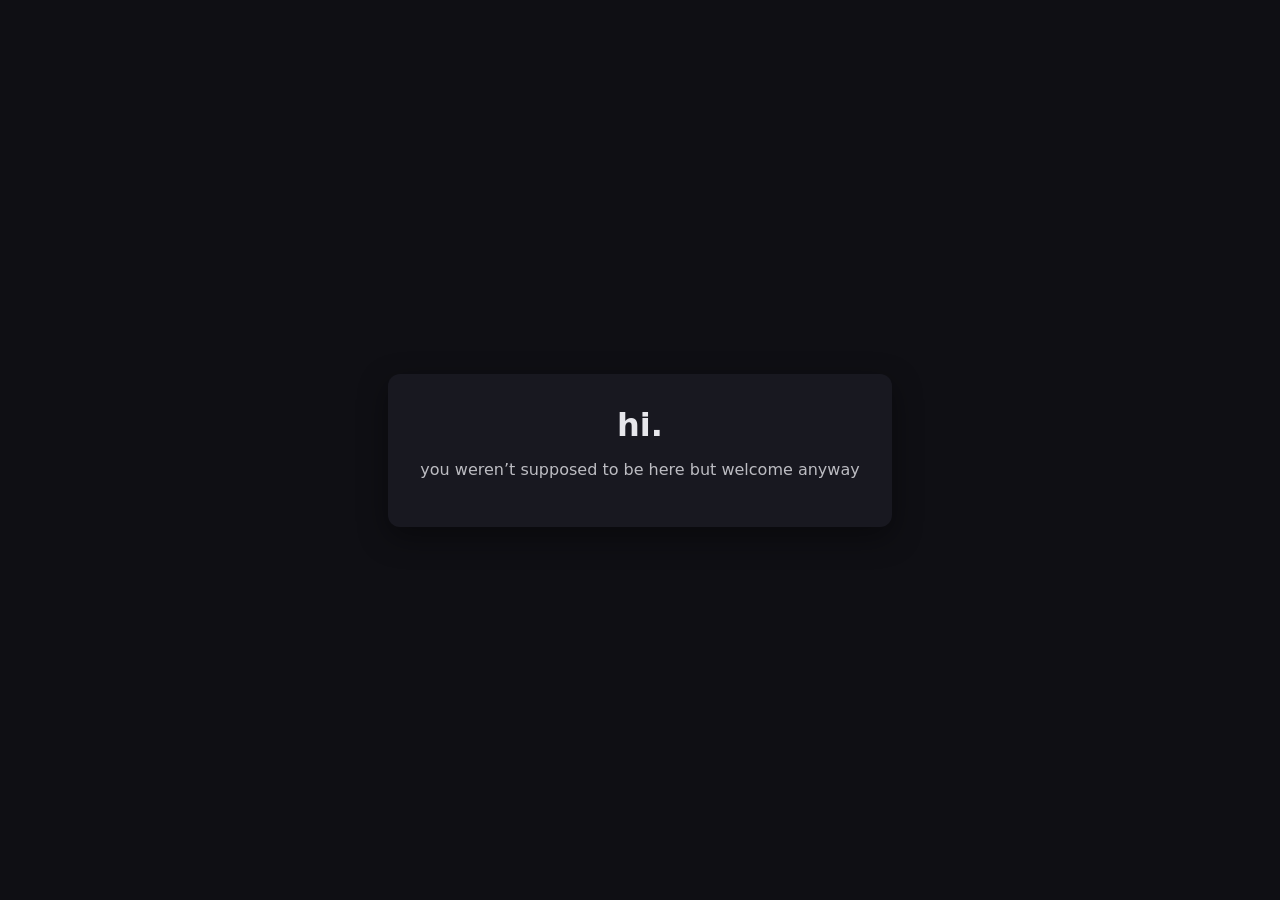
==== index.html @ 5958202e "upgrade to html" ====
<!DOCTYPE html>
<html lang="en">
<head>
  <meta charset="UTF-8">
  <title>lokiieo</title>

  <!-- basic mobile sanity -->
  <meta name="viewport" content="width=device-width, initial-scale=1.0">

  <!-- vibes -->
  <style>
    body {
      background: #0f0f14;
      color: #e6e6eb;
      font-family: system-ui, sans-serif;
      display: flex;
      align-items: center;
      justify-content: center;
      height: 100vh;
      margin: 0;
    }

    .box {
      text-align: center;
      padding: 2rem;
      border-radius: 12px;
      background: #181820;
      box-shadow: 0 10px 30px rgba(0,0,0,0.4);
    }

    h1 {
      margin: 0 0 0.5rem;
    }

    p {
      opacity: 0.8;
    }
  </style>
</head>
<body>
  <div class="box">
    <h1>hi.</h1>
    <p>you weren’t supposed to be here but welcome anyway</p>
  </div>
</body>
</html>
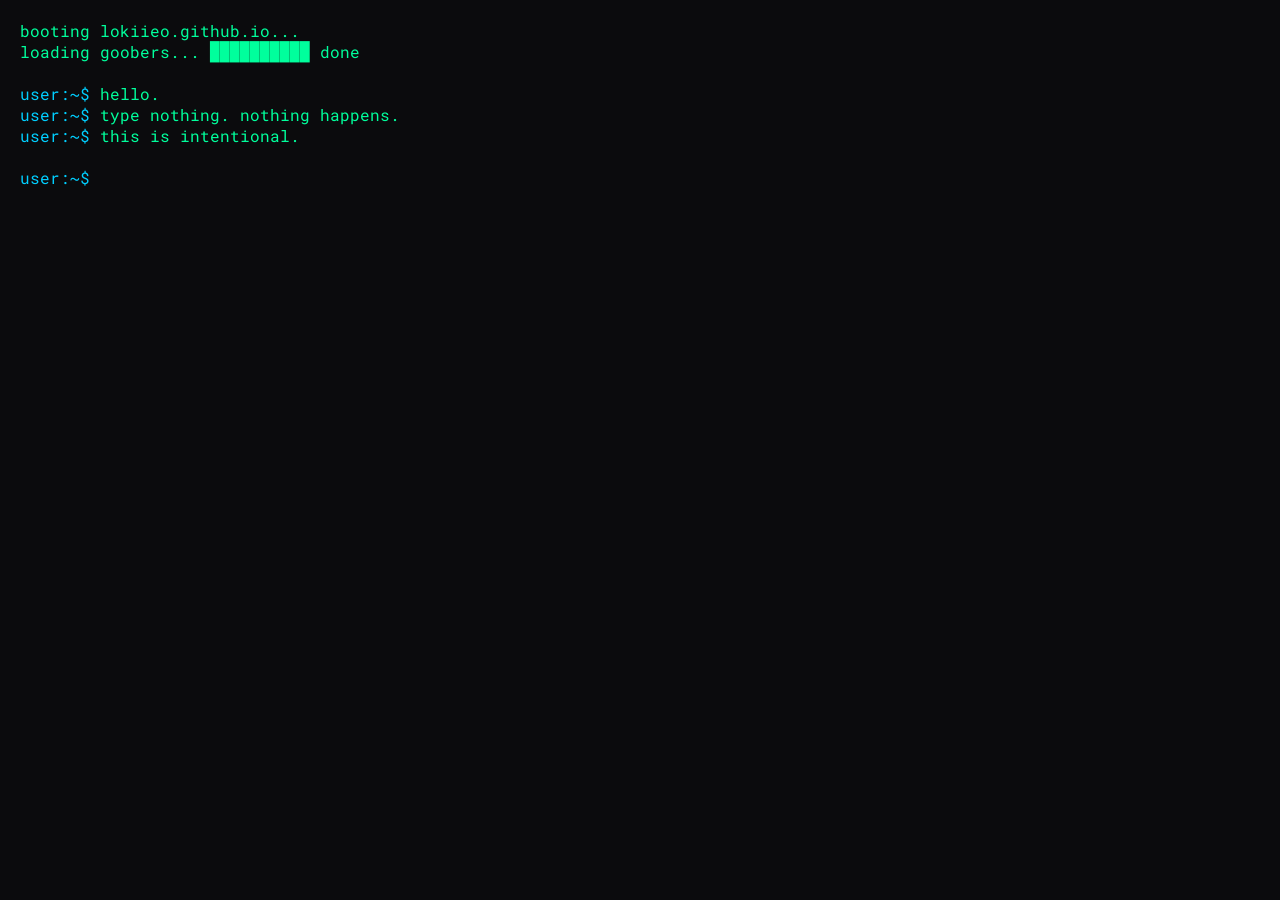
==== commit 40b49faa: "added more stuff" ====
--- a/index.html
+++ b/index.html
@@ -2,45 +2,61 @@
 <html lang="en">
 <head>
   <meta charset="UTF-8">
-  <title>lokiieo</title>
-
-  <!-- basic mobile sanity -->
+  <title>Command Prompt - lokiieo.github.io</title>
   <meta name="viewport" content="width=device-width, initial-scale=1.0">
 
-  <!-- vibes -->
   <style>
-    body {
-      background: #0f0f14;
-      color: #e6e6eb;
-      font-family: system-ui, sans-serif;
-      display: flex;
-      align-items: center;
-      justify-content: center;
-      height: 100vh;
-      margin: 0;
+    @font-face {
+      font-family: "RobotoMono";
+      src: url("font.ttf") format("truetype");
     }
 
-    .box {
-      text-align: center;
-      padding: 2rem;
-      border-radius: 12px;
-      background: #181820;
-      box-shadow: 0 10px 30px rgba(0,0,0,0.4);
+    body {
+      background: #0b0b0d;
+      color: #00ff9c;
+      font-family: RobotoMono, monospace;
+      margin: 0;
+      padding: 20px;
     }
 
-    h1 {
-      margin: 0 0 0.5rem;
+    .terminal {
+      max-width: 900px;
     }
 
-    p {
-      opacity: 0.8;
+    .line {
+      white-space: pre-wrap;
+    }
+
+    .prompt::before {
+      content: "user:~$ ";
+      color: #00cfff;
+    }
+
+    .cursor {
+      display: inline-block;
+      width: 10px;
+      background: #00ff9c;
+      margin-left: 2px;
+      animation: blink 1s steps(1) infinite;
+    }
+
+    @keyframes blink {
+      50% { opacity: 0; }
     }
   </style>
 </head>
 <body>
-  <div class="box">
-    <h1>hi.</h1>
-    <p>you weren’t supposed to be here but welcome anyway</p>
+  <div class="terminal">
+    <div class="line">booting lokiieo.github.io...</div>
+    <div class="line">loading goobers... ██████████ done</div>
+    <br>
+    <div class="line prompt">hello.</div>
+    <div class="line prompt">type nothing. nothing happens.</div>
+    <div class="line prompt">this is intentional.</div>
+    <br>
+    <div class="line prompt">
+      <span class="cursor"></span>
+    </div>
   </div>
 </body>
 </html>
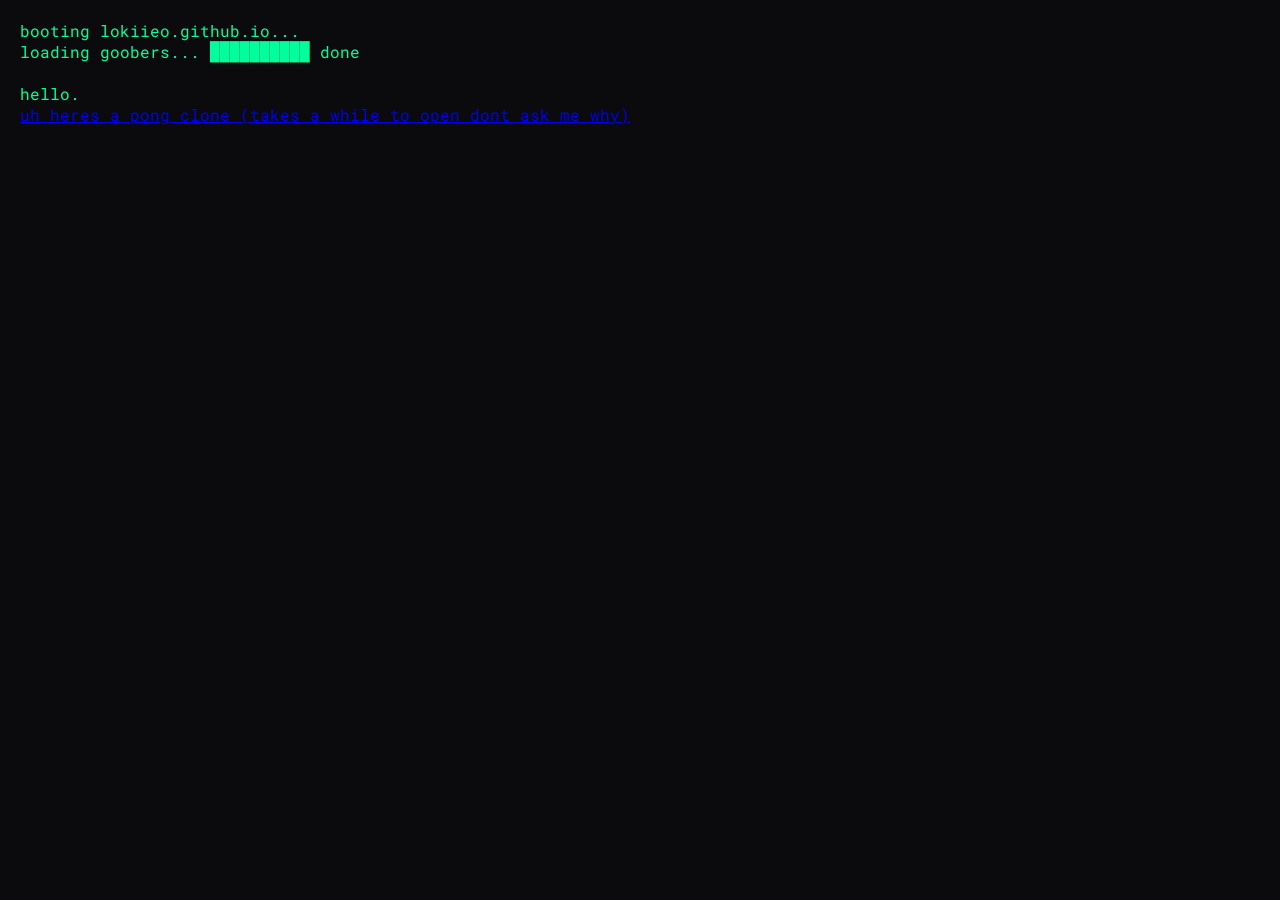
==== commit fc9f93f0: "add pong" ====
--- a/index.html
+++ b/index.html
@@ -50,13 +50,8 @@
     <div class="line">booting lokiieo.github.io...</div>
     <div class="line">loading goobers... ██████████ done</div>
     <br>
-    <div class="line prompt">hello.</div>
-    <div class="line prompt">type nothing. nothing happens.</div>
-    <div class="line prompt">this is intentional.</div>
-    <br>
-    <div class="line prompt">
-      <span class="cursor"></span>
-    </div>
+    <div class="line">hello.</div>
+    <div class="line"><a href="pong.exe">uh heres a pong clone (takes a while to open dont ask me why)</div>
   </div>
 </body>
-</html>
+</html>
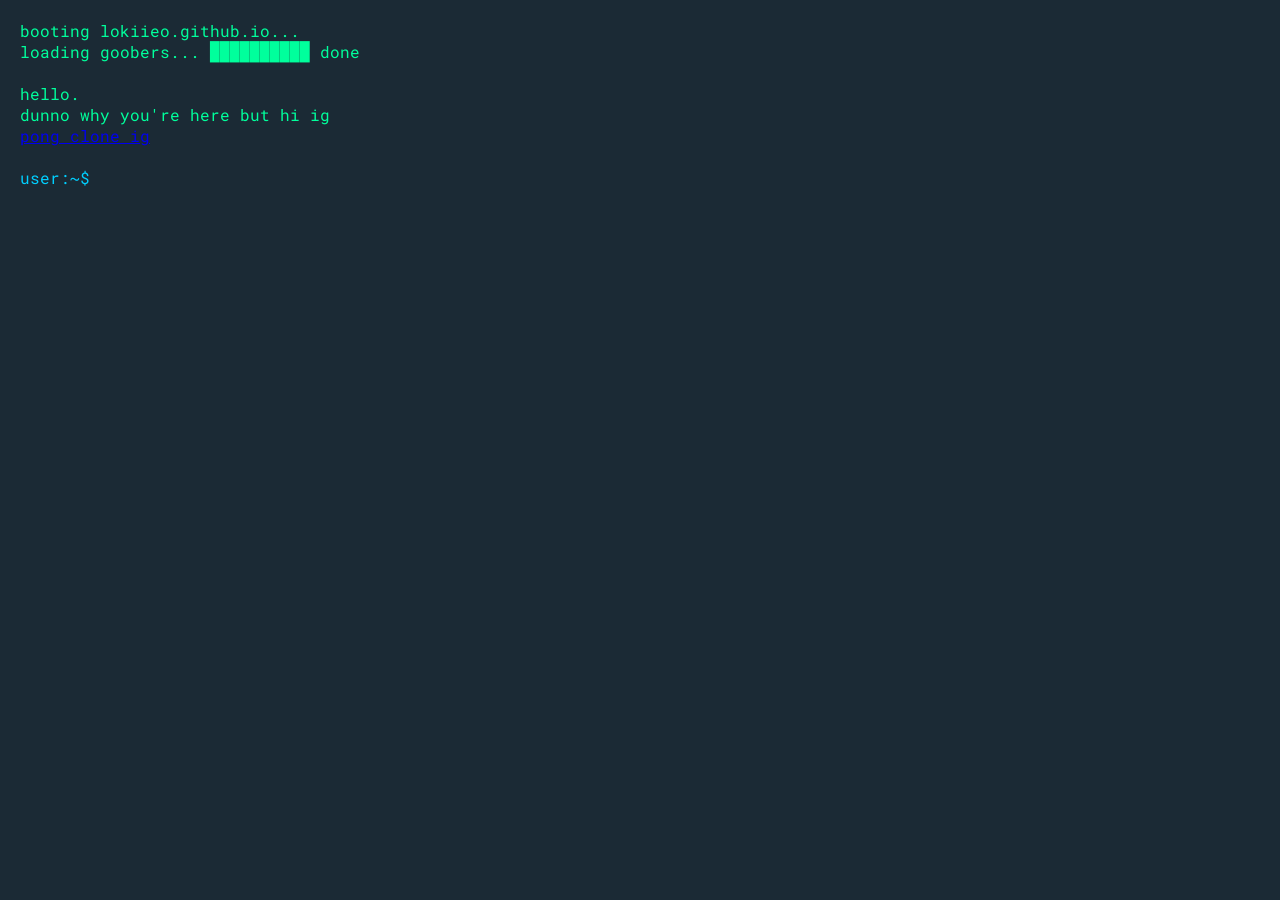
==== commit bc7a95c3: "did stuff" ====
--- a/index.html
+++ b/index.html
@@ -12,7 +12,7 @@
     }
 
     body {
-      background: #0b0b0d;
+      background: #1b2a35;
       color: #00ff9c;
       font-family: RobotoMono, monospace;
       margin: 0;
@@ -25,6 +25,11 @@
 
     .line {
       white-space: pre-wrap;
+    }
+
+    .link {
+      white-space: pre-wrap;
+      color: #00cfff;
     }
 
     .prompt::before {
@@ -45,13 +50,16 @@
     }
   </style>
 </head>
+
 <body>
-  <div class="terminal">
+  <div class="terminal" id="term">
     <div class="line">booting lokiieo.github.io...</div>
     <div class="line">loading goobers... ██████████ done</div>
     <br>
     <div class="line">hello.</div>
-    <div class="line"><a href="pong.exe">uh heres a pong clone (takes a while to open dont ask me why)</div>
+    <div class="line">dunno why you're here but hi ig</div>
+    <div class="link"><a href="pong.exe" target="_blank" rel="noopener noreferrer">pong clone ig</a></div>
+    <br>
+    <div class="line prompt"></div>
+    </div>
   </div>
-</body>
-</html>
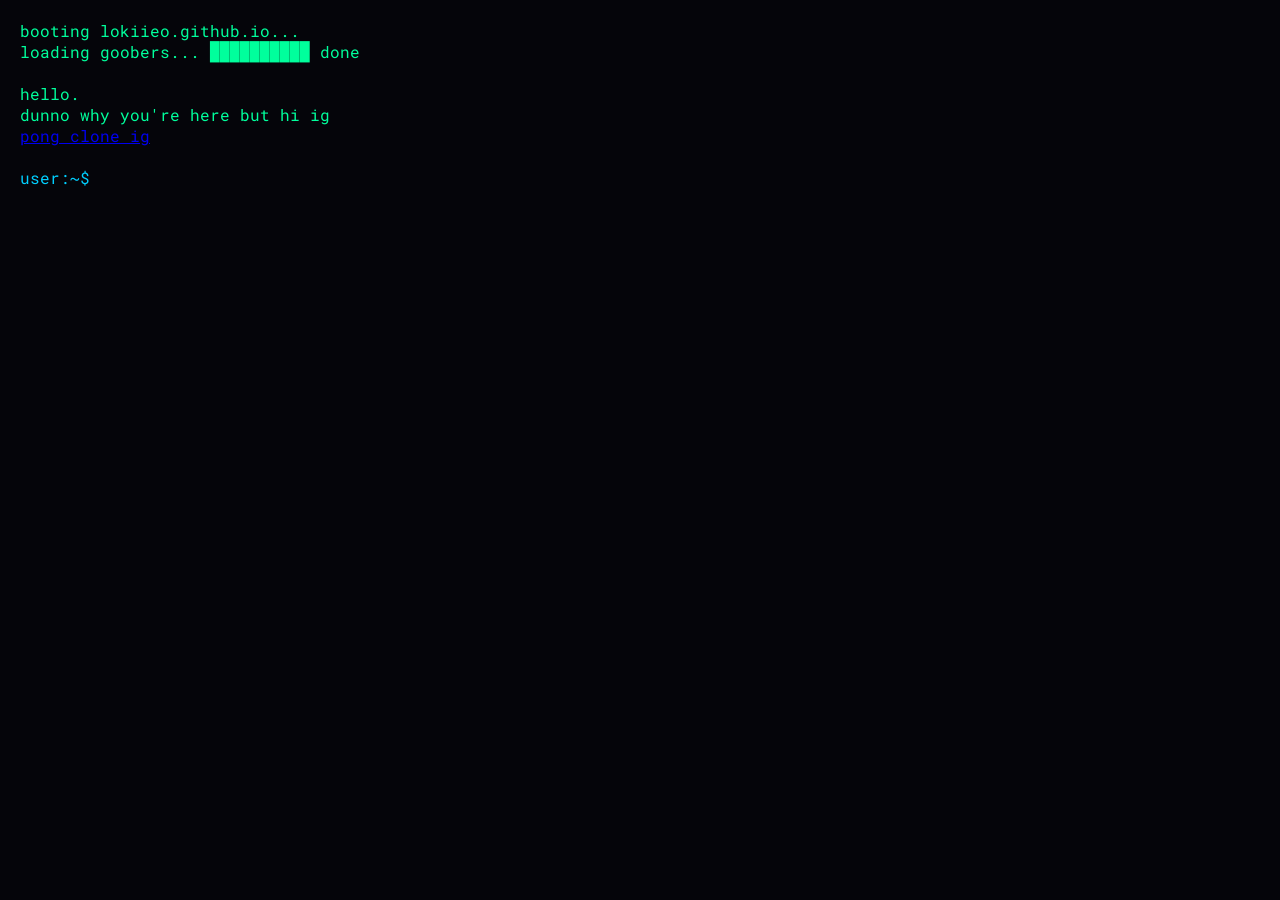
==== commit 171452c4: "added icons and tweaked backgrounds" ====
--- a/index.html
+++ b/index.html
@@ -4,7 +4,7 @@
   <meta charset="UTF-8">
   <title>Command Prompt - lokiieo.github.io</title>
   <meta name="viewport" content="width=device-width, initial-scale=1.0">
-
+    <link rel="icon" href="img/icon.png">
   <style>
     @font-face {
       font-family: "RobotoMono";
@@ -12,7 +12,7 @@
     }
 
     body {
-      background: #1b2a35;
+      background: #05050a;
       color: #00ff9c;
       font-family: RobotoMono, monospace;
       margin: 0;
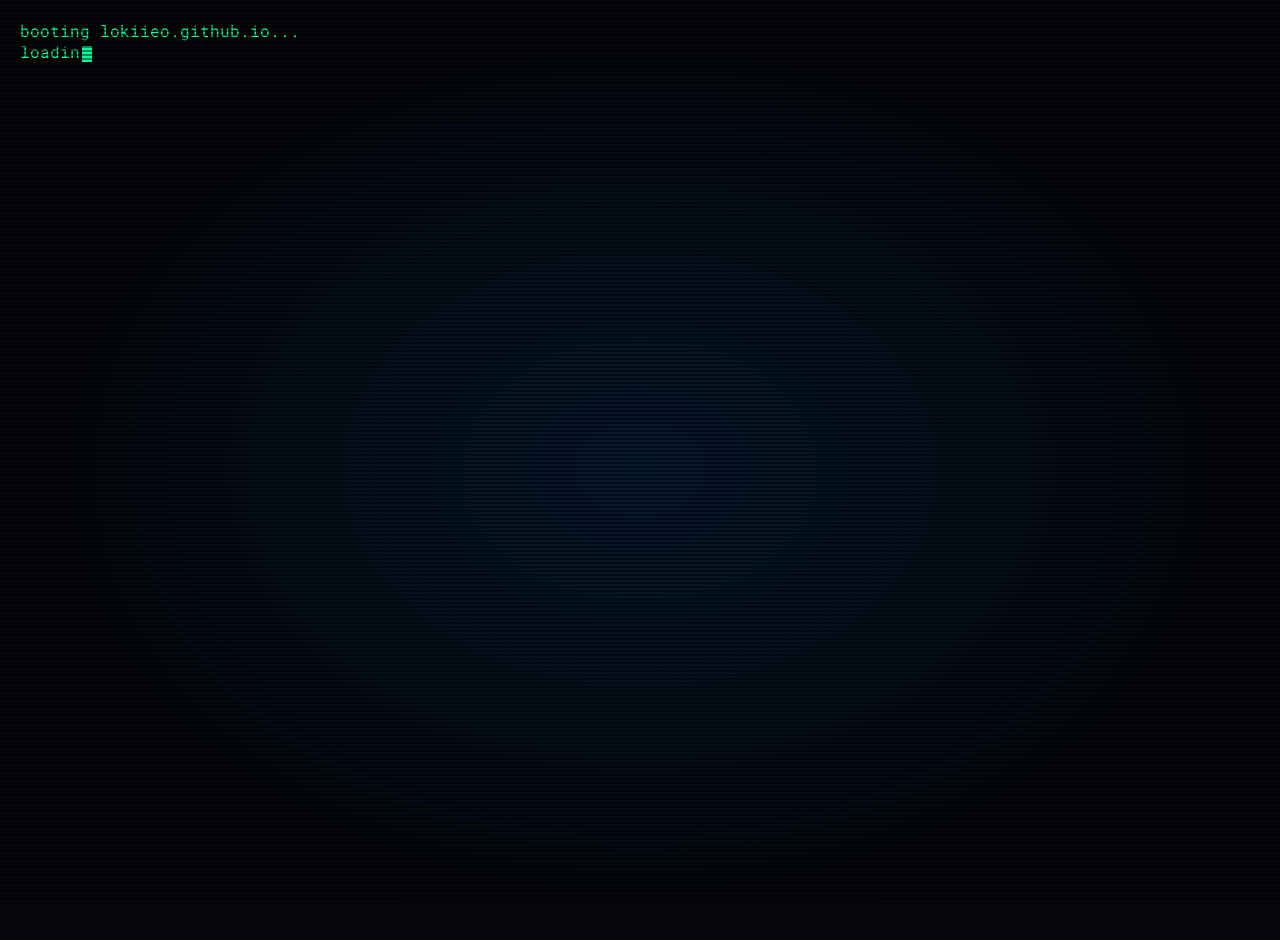
==== commit ecbc2cf3: "update" ====
--- a/index.html
+++ b/index.html
@@ -4,7 +4,7 @@
   <meta charset="UTF-8">
   <title>Command Prompt - lokiieo.github.io</title>
   <meta name="viewport" content="width=device-width, initial-scale=1.0">
-    <link rel="icon" href="img/icon.png">
+  <link rel="icon" href="img/icon.png">
   <style>
     @font-face {
       font-family: "RobotoMono";
@@ -12,36 +12,59 @@
     }
 
     body {
-      background: #05050a;
+      background: radial-gradient(ellipse at center, #051a2e 0%, #05050a 70%);
       color: #00ff9c;
       font-family: RobotoMono, monospace;
       margin: 0;
       padding: 20px;
+      overflow-x: hidden;
+      min-height: 100vh;
+    }
+
+    body::after {
+      content: "";
+      position: fixed;
+      top: 0;
+      left: 0;
+      width: 100%;
+      height: 100%;
+      background: repeating-linear-gradient(
+        to bottom,
+        transparent 0px,
+        transparent 2px,
+        rgba(0, 0, 0, 0.45) 2px,
+        rgba(0, 0, 0, 0.45) 4px
+      );
+      background-size: 100% 4px;
+      pointer-events: none;
+      animation: scanMove 6s linear infinite;
+      z-index: 999;
+    }
+
+    @keyframes scanMove {
+      0%   { background-position: 0 0; }
+      100% { background-position: 0 -40px; }
     }
 
     .terminal {
       max-width: 900px;
     }
 
-    .line {
+    .line, .link-line {
       white-space: pre-wrap;
+      min-height: 1.2em;
     }
 
-    .link {
-      white-space: pre-wrap;
-      color: #00cfff;
-    }
-
-    .prompt::before {
-      content: "user:~$ ";
-      color: #00cfff;
-    }
+    .link-line { color: #00cfff; }
+    .link-line a { color: inherit; }
 
     .cursor {
       display: inline-block;
-      width: 10px;
+      width: 0.6em;
+      height: 1em;
       background: #00ff9c;
       margin-left: 2px;
+      vertical-align: text-bottom;
       animation: blink 1s steps(1) infinite;
     }
 
@@ -52,14 +75,72 @@
 </head>
 
 <body>
-  <div class="terminal" id="term">
-    <div class="line">booting lokiieo.github.io...</div>
-    <div class="line">loading goobers... ██████████ done</div>
-    <br>
-    <div class="line">hello.</div>
-    <div class="line">dunno why you're here but hi ig</div>
-    <div class="link"><a href="pong.exe" target="_blank" rel="noopener noreferrer">pong clone ig</a></div>
-    <br>
-    <div class="line prompt"></div>
-    </div>
-  </div>
+  <div class="terminal" id="term"></div>
+
+  <script>
+    const term = document.getElementById('term');
+
+    // each entry: { text, class, isLink, href, slowChars }
+    // slowChars: set of characters that type slower
+    const lines = [
+      { text: 'booting lokiieo.github.io...' },
+      { text: 'loading goobers... \u2588\u2588\u2588\u2588\u2588\u2588\u2588\u2588\u2588\u2588 done', slowChars: new Set(['\u2588']) },
+      { text: '' }, // blank line
+      { text: 'hello.' },
+      { text: "dunno why you're here but hi ig" },
+      { text: 'pong clone ig', cls: 'link-line', href: 'pong.exe' },
+    ];
+
+    const NORMAL_SPEED = 40;   // ms per char
+    const SLOW_SPEED   = 90;   // ms per char for █
+
+    function sleep(ms) {
+      return new Promise(r => setTimeout(r, ms));
+    }
+
+    async function typeLine(lineObj) {
+      const el = document.createElement('div');
+      el.className = lineObj.cls || 'line';
+      term.appendChild(el);
+
+      if (!lineObj.text) {
+        // blank spacer
+        el.innerHTML = '<br>';
+        return;
+      }
+
+      const cursor = document.createElement('span');
+      cursor.className = 'cursor';
+      el.appendChild(cursor);
+
+      let typed = '';
+      for (const ch of lineObj.text) {
+        typed += ch;
+
+        if (lineObj.href) {
+          el.innerHTML = `<a href="${lineObj.href}" target="_blank" rel="noopener noreferrer">${typed}</a>`;
+        } else {
+          el.textContent = typed;
+        }
+
+        el.appendChild(cursor);
+
+        const delay = lineObj.slowChars && lineObj.slowChars.has(ch) ? SLOW_SPEED : NORMAL_SPEED;
+        await sleep(delay);
+      }
+
+      // remove cursor when line is done (re-added by next line)
+      cursor.remove();
+    }
+
+    async function run() {
+      for (const line of lines) {
+        await typeLine(line);
+        await sleep(120); // small pause between lines
+      }
+    }
+
+    run();
+  </script>
+</body>
+</html>
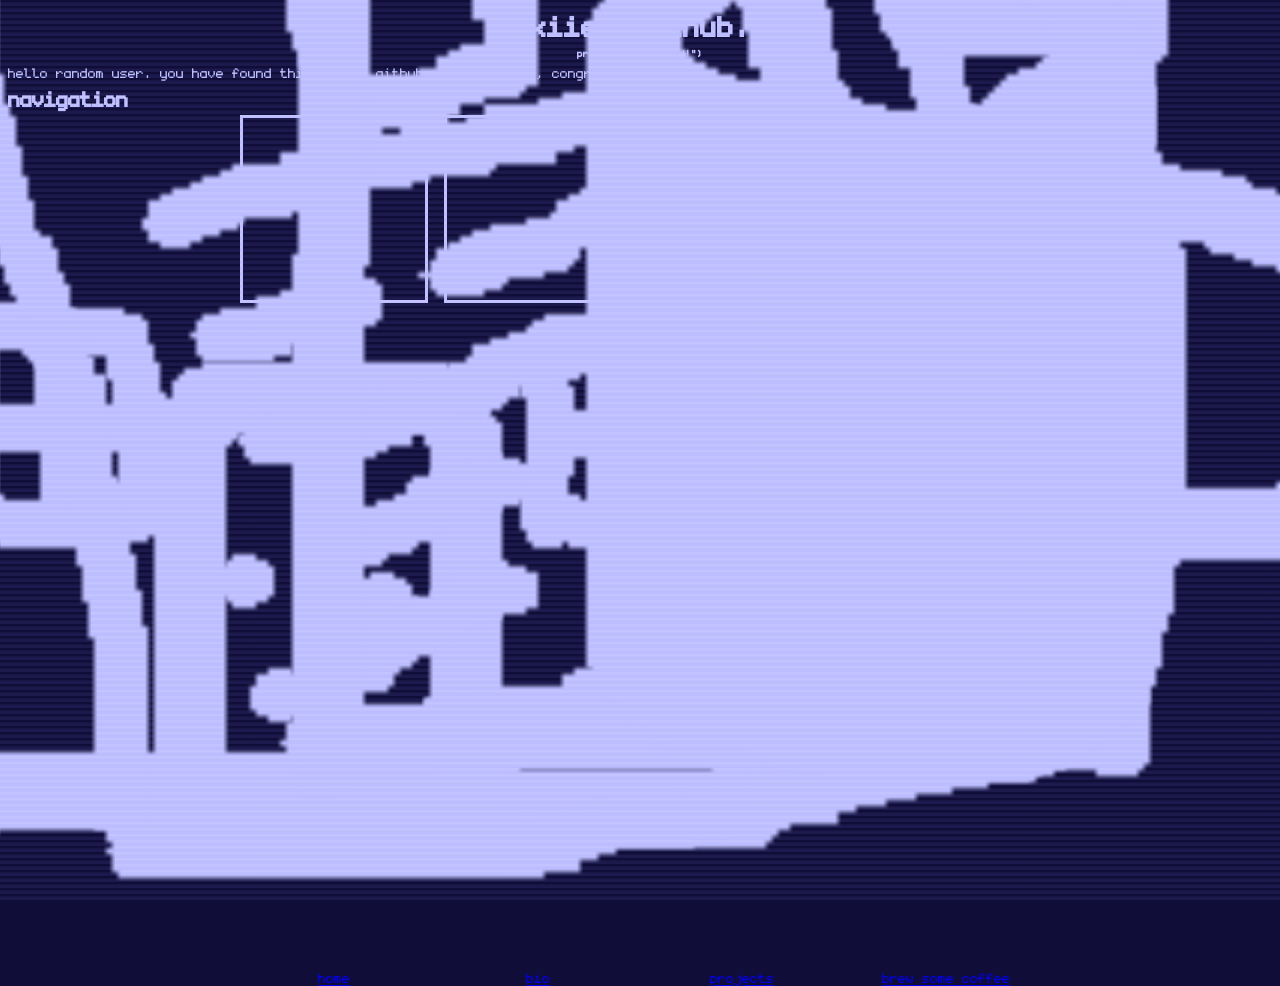
==== commit 0501bb32: "revamp the whole site." ====
--- a/index.html
+++ b/index.html
@@ -1,146 +1,17 @@
 <!DOCTYPE html>
 <html lang="en">
-<head>
-  <meta charset="UTF-8">
-  <title>Command Prompt - lokiieo.github.io</title>
-  <meta name="viewport" content="width=device-width, initial-scale=1.0">
-  <link rel="icon" href="img/icon.png">
-  <style>
-    @font-face {
-      font-family: "RobotoMono";
-      src: url("font.ttf") format("truetype");
-    }
-
-    body {
-      background: radial-gradient(ellipse at center, #051a2e 0%, #05050a 70%);
-      color: #00ff9c;
-      font-family: RobotoMono, monospace;
-      margin: 0;
-      padding: 20px;
-      overflow-x: hidden;
-      min-height: 100vh;
-    }
-
-    body::after {
-      content: "";
-      position: fixed;
-      top: 0;
-      left: 0;
-      width: 100%;
-      height: 100%;
-      background: repeating-linear-gradient(
-        to bottom,
-        transparent 0px,
-        transparent 2px,
-        rgba(0, 0, 0, 0.45) 2px,
-        rgba(0, 0, 0, 0.45) 4px
-      );
-      background-size: 100% 4px;
-      pointer-events: none;
-      animation: scanMove 6s linear infinite;
-      z-index: 999;
-    }
-
-    @keyframes scanMove {
-      0%   { background-position: 0 0; }
-      100% { background-position: 0 -40px; }
-    }
-
-    .terminal {
-      max-width: 900px;
-    }
-
-    .line, .link-line {
-      white-space: pre-wrap;
-      min-height: 1.2em;
-    }
-
-    .link-line { color: #00cfff; }
-    .link-line a { color: inherit; }
-
-    .cursor {
-      display: inline-block;
-      width: 0.6em;
-      height: 1em;
-      background: #00ff9c;
-      margin-left: 2px;
-      vertical-align: text-bottom;
-      animation: blink 1s steps(1) infinite;
-    }
-
-    @keyframes blink {
-      50% { opacity: 0; }
-    }
-  </style>
-</head>
-
-<body>
-  <div class="terminal" id="term"></div>
-
-  <script>
-    const term = document.getElementById('term');
-
-    // each entry: { text, class, isLink, href, slowChars }
-    // slowChars: set of characters that type slower
-    const lines = [
-      { text: 'booting lokiieo.github.io...' },
-      { text: 'loading goobers... \u2588\u2588\u2588\u2588\u2588\u2588\u2588\u2588\u2588\u2588 done', slowChars: new Set(['\u2588']) },
-      { text: '' }, // blank line
-      { text: 'hello.' },
-      { text: "dunno why you're here but hi ig" },
-      { text: 'pong clone ig', cls: 'link-line', href: 'pong.exe' },
-    ];
-
-    const NORMAL_SPEED = 40;   // ms per char
-    const SLOW_SPEED   = 90;   // ms per char for █
-
-    function sleep(ms) {
-      return new Promise(r => setTimeout(r, ms));
-    }
-
-    async function typeLine(lineObj) {
-      const el = document.createElement('div');
-      el.className = lineObj.cls || 'line';
-      term.appendChild(el);
-
-      if (!lineObj.text) {
-        // blank spacer
-        el.innerHTML = '<br>';
-        return;
-      }
-
-      const cursor = document.createElement('span');
-      cursor.className = 'cursor';
-      el.appendChild(cursor);
-
-      let typed = '';
-      for (const ch of lineObj.text) {
-        typed += ch;
-
-        if (lineObj.href) {
-          el.innerHTML = `<a href="${lineObj.href}" target="_blank" rel="noopener noreferrer">${typed}</a>`;
-        } else {
-          el.textContent = typed;
-        }
-
-        el.appendChild(cursor);
-
-        const delay = lineObj.slowChars && lineObj.slowChars.has(ch) ? SLOW_SPEED : NORMAL_SPEED;
-        await sleep(delay);
-      }
-
-      // remove cursor when line is done (re-added by next line)
-      cursor.remove();
-    }
-
-    async function run() {
-      for (const line of lines) {
-        await typeLine(line);
-        await sleep(120); // small pause between lines
-      }
-    }
-
-    run();
-  </script>
-</body>
-</html>
+  <head>
+    <meta charset="UTF-8">
+    <title>lokiieo.github.io/home</title>
+    <meta name="viewport" content="width=device-width, initial-scale=1.0">
+    <link rel="icon" href="img/icon.png">
+    <link rel="stylesheet" href="terminal.css">
+  </head>
+  <body>
+    <h1 align="center">lokiieo.github.io</h1>
+    <h6 align="center">print("hello world!")</h6>
+    <p>hello random user. you have found this random github pages website, congrats.</p>
+    <div id="nav"></div>
+    <script src="nav.js"></script>
+  </body>
+</html>
--- a/terminal.css
+++ b/terminal.css
@@ -0,0 +1,105 @@
+@font-face {
+  font-family: "monogram";
+  src: url("terminal-font.ttf") format("truetype");
+}
+
+body {
+  font-family: monogram, monospace;
+  background-color: #100E38;
+  color: #c2c3ff;
+  font-size: 22px;
+}
+table, th, td {
+  border-collapse: collapse;
+  border: 1px solid #c2c3ff;
+  width: 100%;
+}
+
+body::after {
+  content: "";
+  position: fixed;
+  top: 0;
+  left: 0;
+  width: 100%;
+  height: 100%;
+  background: repeating-linear-gradient(
+    to bottom,
+    transparent 0px,
+    transparent 2px,
+    rgba(136, 139, 255, 0.1) 3px,
+    rgba(136, 139, 255, 0.1) 6px
+  );
+  pointer-events: none;
+  animation: scanMove 8s linear infinite;
+  z-index: 999;
+}
+
+@keyframes scanMove {
+  0%   { background-position: 0 0; }
+  100% { background-position: 0 -40px; }
+}
+
+h1 {
+  margin-top: 4px;
+  margin-bottom: 4px;
+}
+
+h2 {
+  margin-top: 4px;
+  margin-bottom: 4px;
+}
+
+h3 {
+  margin-top: 4px;
+  margin-bottom: 4px;
+}
+
+h4 {
+  margin-top: 4px;
+  margin-bottom: 4px;
+}
+
+h5 {
+  margin-top: 4px;
+  margin-bottom: 4px;
+}
+
+h6 {
+  margin-top: 4px;
+  margin-bottom: 4px;
+}
+
+p {
+  margin-top: 4px;
+  margin-bottom: 4px;
+}
+
+.gallery {
+  display: flex;
+  flex-wrap: wrap;
+  gap: 16px;
+  justify-content: center;
+}
+
+.card {
+  border: 3px solid #c2c3ff;
+  padding: 16px;
+  text-align: center;
+  width: 150px;
+  height: 150px;
+  display: flex;
+  align-items: center;
+  justify-content: center;
+  flex-direction: column;
+}
+
+.pfpcard {
+  border: 3px solid #c2c3ff;
+  text-align: center;
+  width: 150px;
+  height: 150px;
+  display: flex;
+  align-items: center;
+  justify-content: center;
+  flex-direction: column;
+}
